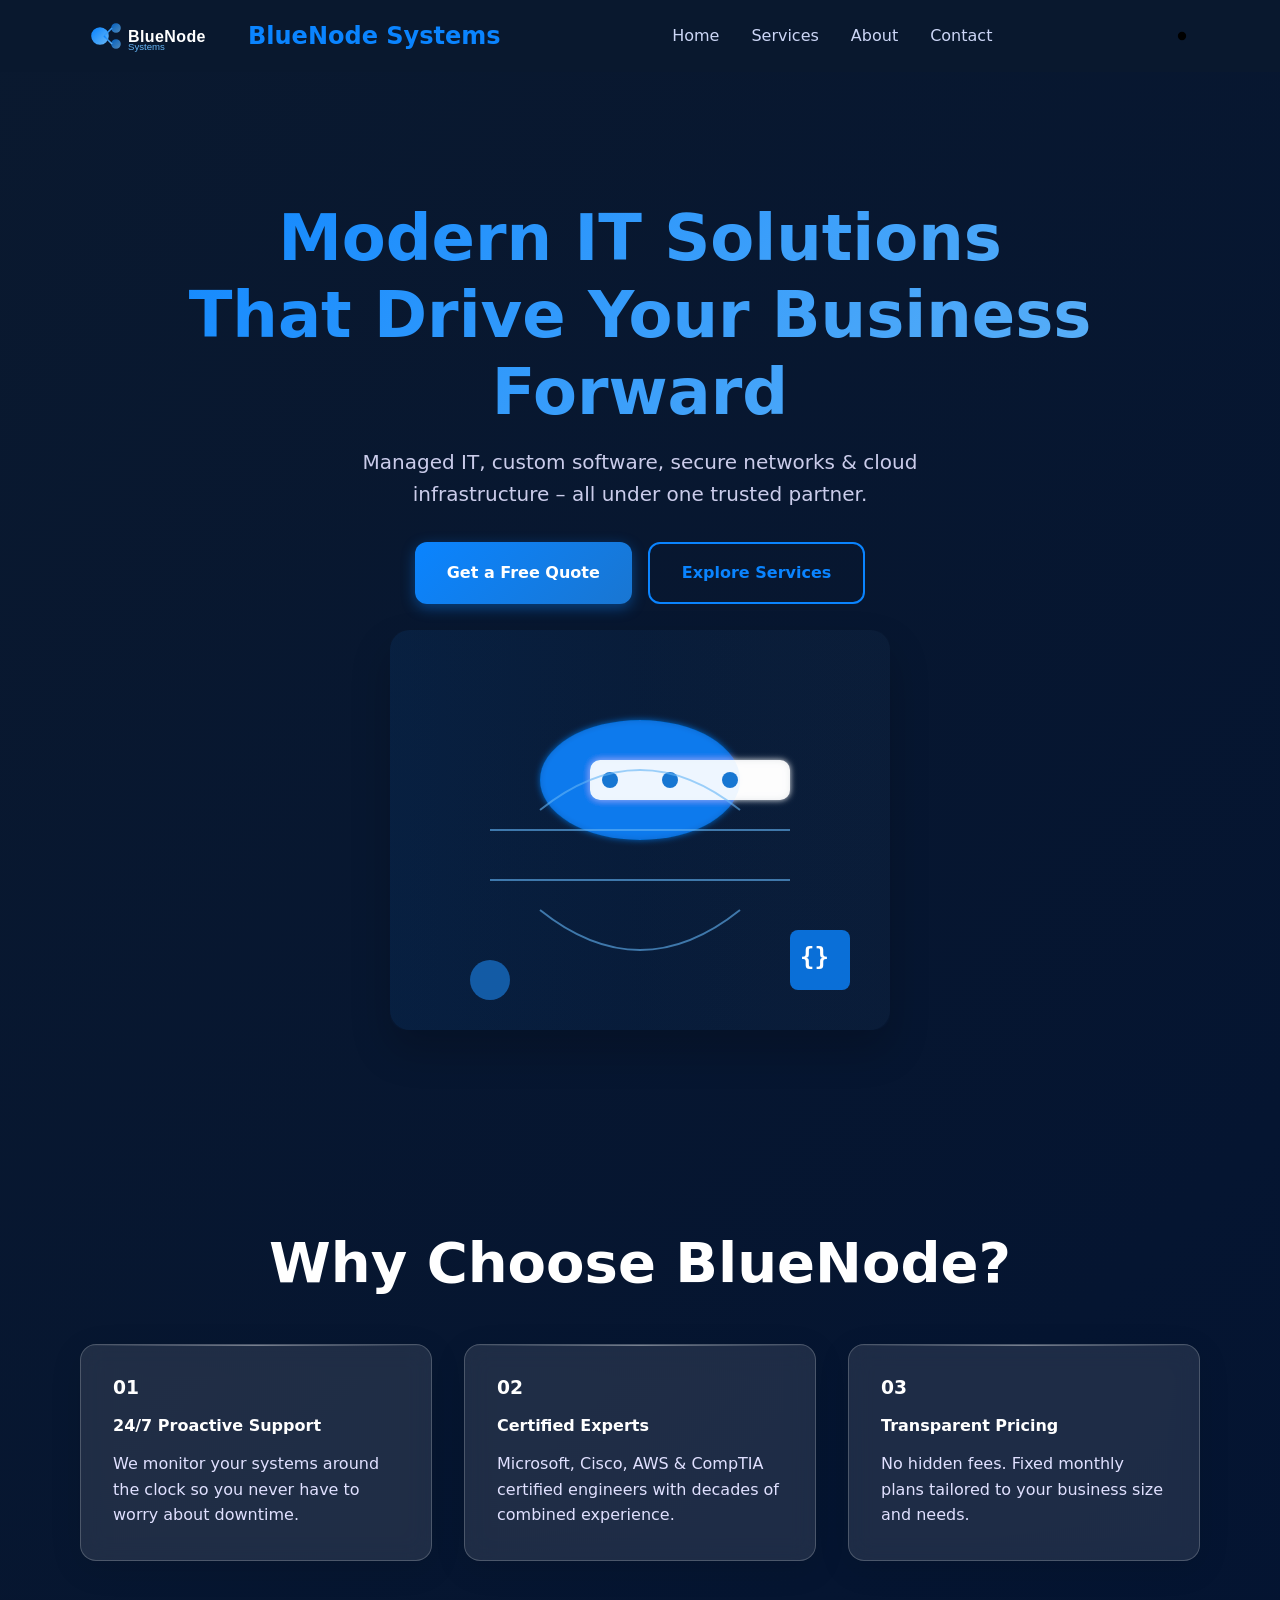
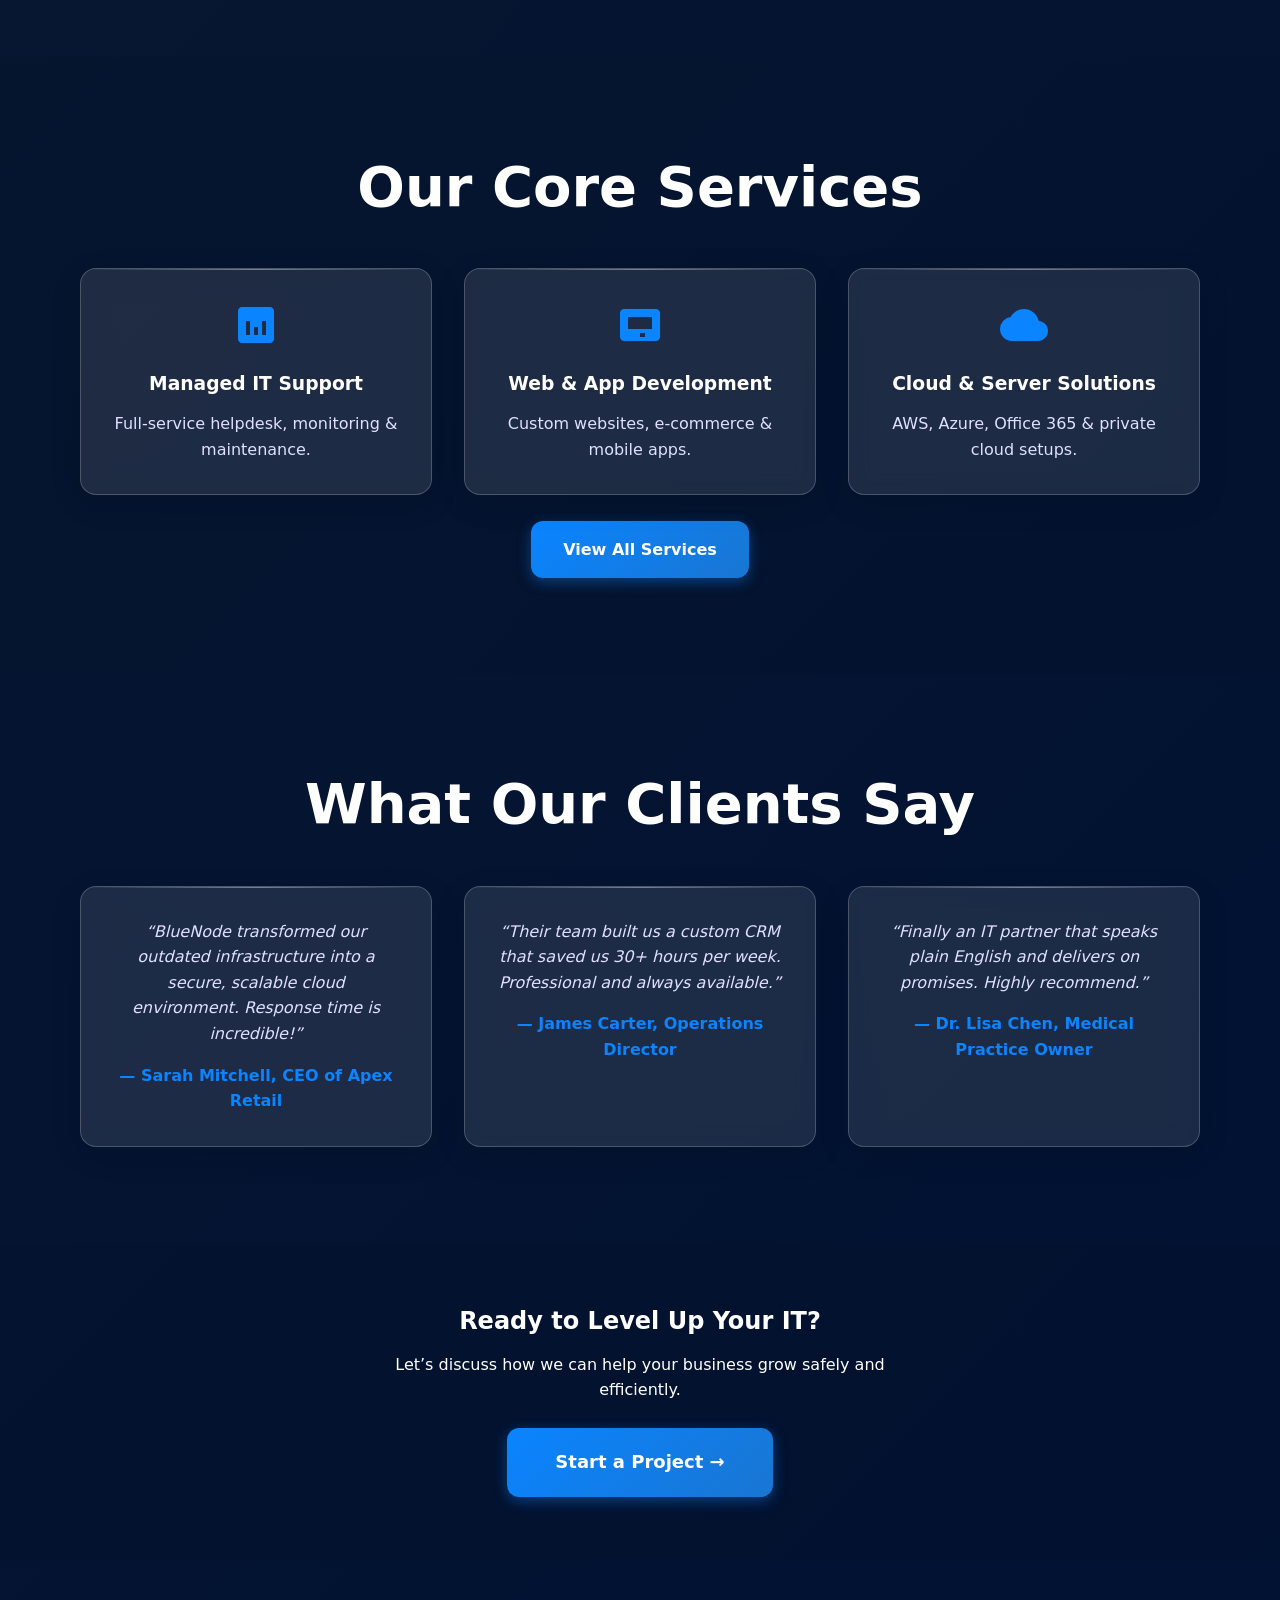
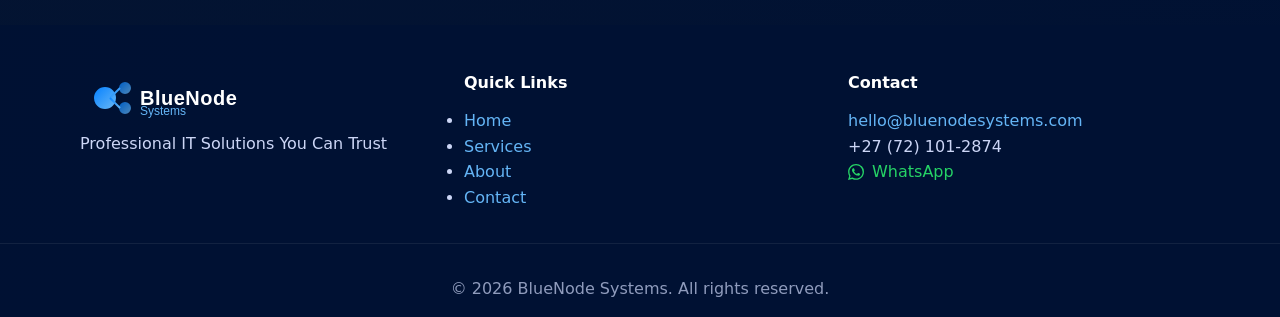
==== index.html @ 31b7f1a2 "Initial commit: Add full BlueNode Systems website (home, about, services, contact + assets) Includes" ====
<!DOCTYPE html>
<html lang="en">

  <head>
    <meta charset="UTF-8" />
    <meta name="viewport" content="width=device-width, initial-scale=1.0" />
    <meta name="description"
      content="BlueNode Systems – Professional Managed IT Services, Web & App Development, Cloud Solutions, and Network Security in [Your City]. Trusted by 200+ businesses." />
    <meta name="keywords"
      content="IT support, web development, cloud solutions, cybersecurity, managed IT, BlueNode Systems" />
    <meta property="og:title"
      content="BlueNode Systems – Modern IT Solutions for Your Business" />
    <meta property="og:description"
      content="Professional IT services, custom software, secure networks & cloud infrastructure." />
    <meta property="og:image" content="/assets/images/hero.svg" />
    <meta property="og:url" content="https://bluenodesystems.com" />
    <meta property="og:type" content="website" />

    <title>BlueNode Systems – Professional IT & Digital Solutions</title>
    <link rel="icon" href="/assets/images/logo.svg" type="image/svg+xml">

    <link rel="stylesheet" href="/assets/css/styles.css" />
    <script defer src="/assets/js/main.js"></script>

    <!-- JSON-LD Structured Data -->
    <script type="application/ld+json">
  {
    "@context": "https://schema.org",
    "@type": "Organization",
    "name": "BlueNode Systems",
    "url": "https://bluenodesystems.com",
    "logo": "https://bluenodesystems.com/assets/images/logo.svg",
    "description": "Professional managed IT services, web & app development, cloud solutions and cybersecurity.",
    "contactPoint": {
      "@type": "ContactPoint",
      "telephone": "0605697174",
      "contactType": "Customer Service",
      "email": "hello@bluenodesystems.com"
    }
  }
  </script>
  </head>

  <body>
    <!-- Navbar -->
    <header class="header" id="header">
      <div class="container header__container">
        <a href="/" class="logo">
          <img src="/assets/images/logo.svg" alt="BlueNode Systems Logo" />
          <span>BlueNode Systems</span>
        </a>

        <nav class="nav">
          <ul class="nav__list">
            <li><a href="/" class="nav__link active">Home</a></li>
            <li><a href="/services.html" class="nav__link">Services</a></li>
            <li><a href="/about.html" class="nav__link">About</a></li>
            <li><a href="/contact.html" class="nav__link">Contact</a></li>
          </ul>
        </nav>

        <button class="theme-toggle" aria-label="Toggle dark mode"
          id="themeToggle">
          <svg class="sun" viewBox="0 0 24 24">
            <path
              d="M12 7a5 5 0 100 10 5 5 0 000-10zM12 1v2m0 18v2m-10-9H2m20 0h-2m-2.636-7.364l-1.414 1.414m-12.728 0L4.808 6.222M5.636 18.364l1.414-1.414m12.728 0l1.414 1.414" />
          </svg>
          <svg class="moon" viewBox="0 0 24 24">
            <path
              d="M21.64 13a1 1 0 00-1.05-.14 8.05 8.05 0 01-3.37.73 8.15 8.15 0 01-8.14-8.15 8.06 8.06 0 01.73-3.37 1 1 0 00-.64-1.47 10.54 10.54 0 00-5.77 15.6 10.5 10.5 0 0015.6-5.77z" />
          </svg>
        </button>

        <button class="nav-toggle" id="navToggle" aria-label="Open menu">
          <span></span><span></span><span></span>
        </button>
      </div>
    </header>

    <!-- Hero -->
    <section class="hero">
      <div class="container hero__container">
        <div class="hero__content">
          <h1 class="hero__title">Modern IT Solutions<br>That Drive Your
            Business Forward</h1>
          <p class="hero__subtitle">Managed IT, custom software, secure networks
            & cloud infrastructure – all under one trusted partner.</p>
          <div class="hero__actions">
            <a href="/contact.html" class="btn btn--primary">Get a Free
              Quote</a>
            <a href="/services.html" class="btn btn--secondary">Explore
              Services</a>
          </div>
          <br>
        </div>
        <div class="hero__image">
          <img src="/assets/images/hero.svg"
            alt="BlueNode Systems – IT & Cloud Solutions" class="reveal" />
        </div>
      </div>
    </section>

    <!-- Why Choose Us -->
    <section class="section why">
      <div class="container">
        <h2 class="section__title">Why Choose BlueNode?</h2>
        <div class="grid why__grid">
          <div class="glass-card why__card reveal">
            <h3>01</h3>
            <h4>24/7 Proactive Support</h4>
            <p>We monitor your systems around the clock so you never have to
              worry about downtime.</p>
          </div>
          <div class="glass-card why__card reveal">
            <h3>02</h3>
            <h4>Certified Experts</h4>
            <p>Microsoft, Cisco, AWS & CompTIA certified engineers with decades
              of combined experience.</p>
          </div>
          <div class="glass-card why__card reveal">
            <h3>03</h3>
            <h4>Transparent Pricing</h4>
            <p>No hidden fees. Fixed monthly plans tailored to your business
              size and needs.</p>
          </div>
        </div>
      </div>
    </section>

    <!-- Service Highlights -->
    <section class="section services-preview">
      <div class="container">
        <h2 class="section__title">Our Core Services</h2>
        <div class="grid services-preview__grid">
          <a href="/services.html#managed-it"
            class="glass-card service-card reveal">
            <svg class="service-icon" viewBox="0 0 24 24">
              <path fill="currentColor"
                d="M19 3H5c-1.1 0-2 .9-2 2v14c0 1.1.9 2 2 2h14c1.1 0 2-.9 2-2V5c0-1.1-.9-2-2-2zM9 17H7v-7h2v7zm4 0h-2v-4h2v4zm4 0h-2v-7h2v7z" />
            </svg>
            <h3>Managed IT Support</h3>
            <p>Full-service helpdesk, monitoring & maintenance.</p>
          </a>
          <a href="/services.html#web-dev"
            class="glass-card service-card reveal">
            <svg class="service-icon" viewBox="0 0 24 24">
              <path fill="currentColor"
                d="M20 4H4c-1.1 0-1.99.9-1.99 2L2 18c0 1.1.9 2 2 2h16c1.1 0 2-.9 2-2V6c0-1.1-.9-2-2-2zm-5.5 14H12v-2h2.5v2zm3.5-4H6V8h12v6z" />
            </svg>
            <h3>Web & App Development</h3>
            <p>Custom websites, e-commerce & mobile apps.</p>
          </a>
          <a href="/services.html#cloud" class="glass-card service-card reveal">
            <svg class="service-icon" viewBox="0 0 24 24">
              <path fill="currentColor"
                d="M19.35 10.04A7.49 7.49 0 0012 4C9.11 4 6.6 5.64 5.35 8.04A5.994 5.994 0 000 14c0 3.31 2.69 6 6 6h13c2.76 0 5-2.24 5-5 0-2.64-2.05-4.78-4.65-4.96z" />
            </svg>
            <h3>Cloud & Server Solutions</h3>
            <p>AWS, Azure, Office 365 & private cloud setups.</p>
          </a>
        </div>
        <br>
        <div class="text-center">
          <a href="/services.html" class="btn btn--primary">View All
            Services</a>
        </div>
      </div>
    </section>

    <!-- Testimonials -->
    <section class="section testimonials">
      <div class="container">
        <h2 class="section__title">What Our Clients Say</h2>
        <div class="grid testimonials__grid">
          <div class="glass-card testimonial reveal">
            <p>“BlueNode transformed our outdated infrastructure into a secure,
              scalable cloud environment. Response time is incredible!”</p>
            <strong>— Sarah Mitchell, CEO of Apex Retail</strong>
          </div>
          <div class="glass-card testimonial reveal">
            <p>“Their team built us a custom CRM that saved us 30+ hours per
              week. Professional and always available.”</p>
            <strong>— James Carter, Operations Director</strong>
          </div>
          <div class="glass-card testimonial reveal">
            <p>“Finally an IT partner that speaks plain English and delivers on
              promises. Highly recommend.”</p>
            <strong>— Dr. Lisa Chen, Medical Practice Owner</strong>
          </div>
        </div>
      </div>
    </section>

    <!-- CTA -->
    <section class="section cta">
      <div class="container cta__container">
        <h2>Ready to Level Up Your IT?</h2>
        <p>Let’s discuss how we can help your business grow safely and
          efficiently.</p>
          <br>
        <a href="/contact.html" class="btn btn--primary btn--large">Start a
          Project →</a>
      </div>
    </section>

    <!-- Footer -->
    <footer class="footer">
      <div class="container footer__container">
        <div class="footer__brand">
          <img src="/assets/images/logo.svg" alt="BlueNode Systems" />
          <p>Professional IT Solutions You Can Trust</p>
        </div>
        <div class="footer__links">
          <h4>Quick Links</h4>
          <ul>
            <li><a href="/">Home</a></li>
            <li><a href="/services.html">Services</a></li>
            <li><a href="/about.html">About</a></li>
            <li><a href="/contact.html">Contact</a></li>
          </ul>
        </div>
        <div class="footer__contact">
          <h4>Contact</h4>
          <p><a
              href="mailto:hello@bluenodesystems.com">hello@bluenodesystems.com</a>
          </p>
          <p>+27 (72) 101-2874</p>
          <a href="https://wa.me/0721012874" target="_blank" class="whatsapp">
            <svg viewBox="0 0 24 24" style="width:16px;height:16px;">
              <path fill="currentColor"
                d="M17.472 14.382c-.297-.149-1.758-.867-2.03-.967-.273-.099-.471-.148-.67.15-.197.297-.767.966-.94 1.164-.173.199-.347.223-.644.075-.297-.15-1.255-.463-2.39-1.475-.883-.788-1.48-1.761-1.653-2.059-.173-.297-.018-.458.13-.606.134-.133.298-.347.446-.52.149-.174.198-.298.298-.497.099-.198.05-.371-.025-.52-.075-.149-.669-1.612-.916-2.207-.242-.579-.487-.5-.669-.51-.173-.008-.371-.01-.57-.01-.198 0-.52.074-.792.372-.272.297-1.04 1.016-1.04 2.479 0 1.462 1.065 2.875 1.213 3.074.149.198 2.096 3.2 5.077 4.487.709.306 1.262.489 1.694.625.712.227 1.36.195 1.871.118.571-.085 1.758-.719 2.006-1.413.248-.694.248-1.289.173-1.413-.074-.124-.272-.198-.57-.347m-5.421 7.403h-.004a9.87 9.87 0 01-5.031-1.378l-.361-.214-3.741.982.998-3.648-.235-.374a9.86 9.86 0 01-1.51-5.26c.001-5.45 4.436-9.884 9.888-9.884 2.64 0 5.122 1.03 6.988 2.898a9.825 9.825 0 012.893 6.994c-.003 5.45-4.437 9.884-9.885 9.884m8.413-18.297A11.815 11.815 0 0012.05 0C5.495 0 .16 5.335.157 11.892c0 2.096.547 4.142 1.588 5.945L.057 24l6.305-1.654a11.882 11.882 0 005.683 1.448h.005c6.554 0 11.89-5.335 11.893-11.893A11.821 11.821 0 0020.886 3.488" />
            </svg>
            WhatsApp
          </a>
        </div>
      </div>
      <div class="footer__bottom">
        <p>&copy; 2026 BlueNode Systems. All rights reserved.</p>
      </div>
    </footer>
  </body>

</html>
---- assets/css/styles.css ----
/* ===== RESET & BASE ===== */
*, *::before, *::after {
  box-sizing: border-box;
  margin: 0;
  padding: 0;
}

html {
  scroll-behavior: smooth;
}

body {
  font-family: 'Inter', system-ui, -apple-system, sans-serif;
  line-height: 1.6;
  color: #e0e0ff;
  background: linear-gradient(135deg, #0a192f 0%, #001133 100%);
  transition: background 0.4s ease, color 0.4s ease;
  min-height: 100vh;
}

body.light {
  background: linear-gradient(135deg, #f8faff 0%, #e8f0ff 100%);
  color: #001133;
}

/* ===== CONTAINER & GRID ===== */
.container {
  width: min(90%, 1200px);
  margin: 0 auto;
  padding: 0 1rem;
}

.grid {
  display: grid;
  gap: 2rem;
}

@media (min-width: 768px) {
  .grid {
    grid-template-columns: repeat(auto-fit, minmax(300px, 1fr));
  }
  .hero__container {
    grid-template-columns: 1fr 1fr;
    gap: 4rem;
  }
  .service {
    display: grid;
    grid-template-columns: auto 1fr;
    gap: 2rem;
    align-items: center;
  }
}

/* ===== TYPOGRAPHY ===== */
h1, h2, h3, h4 {
  font-weight: 700;
  line-height: 1.2;
  color: #ffffff;
  margin-bottom: 1rem;
}

body.light h1, body.light h2, body.light h3, body.light h4 {
  color: #0a192f;
}

.section__title {
  text-align: center;
  font-size: clamp(2rem, 5vw, 3.5rem);
  margin-bottom: 3rem;
}

.text-center {
  text-align: center;
}

/* ===== GLASSMORPHISM ELEMENTS ===== */
.glass-card {
  background: rgba(255, 255, 255, 0.1);
  -webkit-backdrop-filter: blur(12px);
  backdrop-filter: blur(12px);
  border: 1px solid rgba(255, 255, 255, 0.2);
  border-radius: 16px;
  padding: 2rem;
  transition: all 0.3s cubic-bezier(0.4, 0, 0.2, 1);
  box-shadow: 0 8px 32px rgba(0, 0, 0, 0.1);
  position: relative;
  overflow: hidden;
}

.glass-card::before {
  content: '';
  position: absolute;
  top: 0;
  left: 0;
  right: 0;
  height: 1px;
  background: linear-gradient(90deg, transparent, rgba(255,255,255,0.4), transparent);
}

.glass-card:hover {
  transform: translateY(-5px);
  box-shadow: 0 20px 40px rgba(0, 0, 0, 0.2);
  border-color: rgba(10, 132, 255, 0.5);
}

body.light .glass-card {
  background: rgba(255, 255, 255, 0.8);
  border: 1px solid rgba(10, 132, 255, 0.2);
  box-shadow: 0 8px 32px rgba(10, 132, 255, 0.1);
}

/* ===== HEADER ===== */
.header {
  position: sticky;
  top: 0;
  z-index: 100;
  background: rgba(10, 25, 47, 0.95);
  -webkit-backdrop-filter: blur(20px);
  backdrop-filter: blur(20px);
  transition: all 0.3s ease;
}

.header.scrolled {
  box-shadow: 0 10px 30px rgba(0, 0, 0, 0.3);
  background: rgba(10, 25, 47, 0.98);
}

.header__container {
  display: flex;
  align-items: center;
  justify-content: space-between;
  padding: 1rem 0;
  max-width: 1200px;
  margin: 0 auto;
  padding-left: 1rem;
  padding-right: 1rem;
}

.logo {
  display: flex;
  align-items: center;
  gap: 0.5rem;
  font-size: 1.5rem;
  font-weight: 700;
  text-decoration: none;
  color: #0A84FF;
}

.logo img {
  height: 40px;
  width: auto;
}

.nav__list {
  display: flex;
  list-style: none;
  gap: 2rem;
  margin: 0;
  padding: 0;
}

.nav__link {
  color: #ccd6f6;
  text-decoration: none;
  font-weight: 500;
  transition: color 0.3s ease;
  position: relative;
}

.nav__link:hover,
.nav__link.active {
  color: #0A84FF;
}

.nav__link.active::after {
  content: '';
  position: absolute;
  bottom: -4px;
  left: 0;
  width: 100%;
  height: 2px;
  background: #0A84FF;
}

.theme-toggle {
  background: none;
  border: none;
  cursor: pointer;
  padding: 0.5rem;
  border-radius: 50%;
  display: flex;
  align-items: center;
  justify-content: center;
  transition: background 0.3s ease;
}

.theme-toggle:hover {
  background: rgba(10, 132, 255, 0.1);
}

.theme-toggle svg {
  width: 20px;
  height: 20px;
  color: #0A84FF;
  display: none;
}

.theme-toggle .sun {
  display: block;
}

body.light .theme-toggle .sun {
  display: none;
}

body.light .theme-toggle .moon {
  display: block;
}

.nav-toggle {
  display: none;
  flex-direction: column;
  gap: 4px;
  background: none;
  border: none;
  cursor: pointer;
  padding: 0.5rem;
}

.nav-toggle span {
  width: 25px;
  height: 3px;
  background: #0A84FF;
  transition: 0.3s;
}

.nav-toggle.active span:nth-child(1) {
  transform: rotate(-45deg) translate(-5px, 6px);
}

.nav-toggle.active span:nth-child(2) {
  opacity: 0;
}

.nav-toggle.active span:nth-child(3) {
  transform: rotate(45deg) translate(-5px, -6px);
}

/* ===== HERO ===== */
.hero {
  padding: 8rem 0 6rem;
  text-align: center;
  position: relative;
}

.hero--small {
  padding: 4rem 0 3rem;
}

.hero__title {
  font-size: clamp(2.5rem, 6vw, 4rem);
  background: linear-gradient(135deg, #0A84FF, #64B5F6);
  -webkit-background-clip: text;
  -webkit-text-fill-color: transparent;
  background-clip: text;
  margin-bottom: 1rem;
  animation: fadeInUp 1s ease;
}

.hero__subtitle {
  font-size: 1.25rem;
  max-width: 600px;
  margin: 0 auto 2rem;
  opacity: 0.9;
}

.hero__actions {
  display: flex;
  gap: 1rem;
  justify-content: center;
  flex-wrap: wrap;
}

.hero__image img {
  width: 100%;
  max-width: 500px;
  border-radius: 16px;
  box-shadow: 0 20px 40px rgba(0, 0, 0, 0.2);
}

/* ===== BUTTONS ===== */
.btn {
  padding: 1rem 2rem;
  border-radius: 12px;
  font-weight: 600;
  text-decoration: none;
  display: inline-flex;
  align-items: center;
  justify-content: center;
  transition: all 0.3s cubic-bezier(0.4, 0, 0.2, 1);
  font-size: 1rem;
  min-height: 48px;
}

.btn--primary {
  background: linear-gradient(135deg, #0A84FF, #1976D2);
  color: white;
  box-shadow: 0 4px 14px rgba(10, 132, 255, 0.4);
}

.btn--primary:hover {
  transform: translateY(-2px);
  box-shadow: 0 8px 25px rgba(10, 132, 255, 0.5);
}

.btn--secondary {
  background: transparent;
  color: #0A84FF;
  border: 2px solid #0A84FF;
}

.btn--secondary:hover {
  background: #0A84FF;
  color: white;
  transform: translateY(-2px);
}

.btn--large {
  padding: 1.25rem 3rem;
  font-size: 1.125rem;
}

/* ===== SECTIONS ===== */
.section {
  padding: 6rem 0;
}

.section:nth-child(even) {
  background: rgba(0, 0, 0, 0.05);
}

body.light .section:nth-child(even) {
  background: rgba(10, 132, 255, 0.05);
}

/* Service Cards */
.service-card {
  text-decoration: none;
  color: inherit;
  text-align: center;
  padding: 2rem;
}

.service-icon {
  width: 48px;
  height: 48px;
  color: #0A84FF;
  margin-bottom: 1rem;
}

.testimonial {
  text-align: center;
  font-style: italic;
}

.testimonial strong {
  display: block;
  margin-top: 1rem;
  font-style: normal;
  color: #0A84FF;
}

/* CTA */
.cta {
  background: linear-gradient(135deg, #0A84FF, #1976D2);
  color: white;
  text-align: center;
  padding: 4rem 0;
}

.cta__container {
  max-width: 600px;
  margin: 0 auto;
}

body.light .cta {
  color: #0a192f;
}

/* ===== FOOTER ===== */
.footer {
  background: rgba(0, 17, 51, 0.95);
  color: #ccd6f6;
  padding: 3rem 0 1rem;
  margin-top: 4rem;
}

body.light .footer {
  background: rgba(248, 250, 255, 0.95);
  color: #0a192f;
}

.footer__container {
  display: grid;
  grid-template-columns: repeat(auto-fit, minmax(250px, 1fr));
  gap: 2rem;
  margin-bottom: 2rem;
}

.footer__bottom {
  text-align: center;
  padding-top: 2rem;
  border-top: 1px solid rgba(255, 255, 255, 0.1);
  opacity: 0.7;
}

body.light .footer__bottom {
  border-color: rgba(0, 0, 0, 0.1);
}

.footer a {
  color: #64B5F6;
  text-decoration: none;
  transition: color 0.3s;
}

.footer a:hover {
  color: #0A84FF;
}

.whatsapp {
  display: flex;
  align-items: center;
  gap: 0.5rem;
  color: #25D366 !important;
  font-weight: 500;
}

/* ===== FORMS ===== */
.form-group {
  margin-bottom: 1.5rem;
}

.form-group label {
  display: block;
  margin-bottom: 0.5rem;
  font-weight: 500;
}

.form-group input,
.form-group textarea {
  width: 100%;
  padding: 1rem;
  border: 1px solid rgba(255, 255, 255, 0.2);
  border-radius: 8px;
  background: rgba(255, 255, 255, 0.05);
  color: inherit;
  font-family: inherit;
  transition: border-color 0.3s;
}

body.light .form-group input,
body.light .form-group textarea {
  background: rgba(255, 255, 255, 0.9);
  border-color: rgba(0, 0, 0, 0.1);
}

.form-group input:focus,
.form-group textarea:focus {
  outline: none;
  border-color: #0A84FF;
}

/* ===== ANIMATIONS ===== */
@keyframes fadeInUp {
  from {
    opacity: 0;
    transform: translateY(30px);
  }
  to {
    opacity: 1;
    transform: translateY(0);
  }
}

.reveal {
  opacity: 0;
  transform: translateY(30px);
  transition: all 0.6s ease;
}

.reveal.active {
  opacity: 1;
  transform: translateY(0);
}

/* ===== RESPONSIVE ===== */
@media (max-width: 768px) {
  .header__container {
    padding: 1rem;
  }

  .nav {
    position: fixed;
    top: 0;
    right: -100%;
    height: 100vh;
    width: 300px;
    background: rgba(10, 25, 47, 0.98);
    -webkit-backdrop-filter: blur(20px);
    backdrop-filter: blur(20px);
    transition: right 0.3s ease;
    padding-top: 80px;
    z-index: 1000;
  }

  .nav.active {
    right: 0;
  }

  .nav__list {
    flex-direction: column;
    gap: 1.5rem;
    padding: 2rem;
  }

  .nav-toggle {
    display: flex;
  }

  .hero {
    padding: 4rem 0 3rem;
  }

  .hero__actions {
    flex-direction: column;
    align-items: center;
  }

  .service {
    grid-template-columns: 1fr;
    text-align: center;
  }

  .service__icon {
    justify-self: center;
  }

  .stats__grid {
    grid-template-columns: repeat(2, 1fr);
  }
}

@media (max-width: 480px) {
  .stats__grid {
    grid-template-columns: 1fr;
  }
}

/* ===== UTILITIES ===== */
.text-center { text-align: center; }
.mb-1 { margin-bottom: 1rem; }
.mb-2 { margin-bottom: 2rem; }

/* Additional styles for about/team/stats */
.team-member img { /* Placeholder for team photos */ width: 80px; height: 80px; border-radius: 50%; margin-bottom: 1rem; }
.stat { text-align: center; color: #0A84FF; }
.stat h3 { font-size: 3rem; margin-bottom: 0.5rem; }
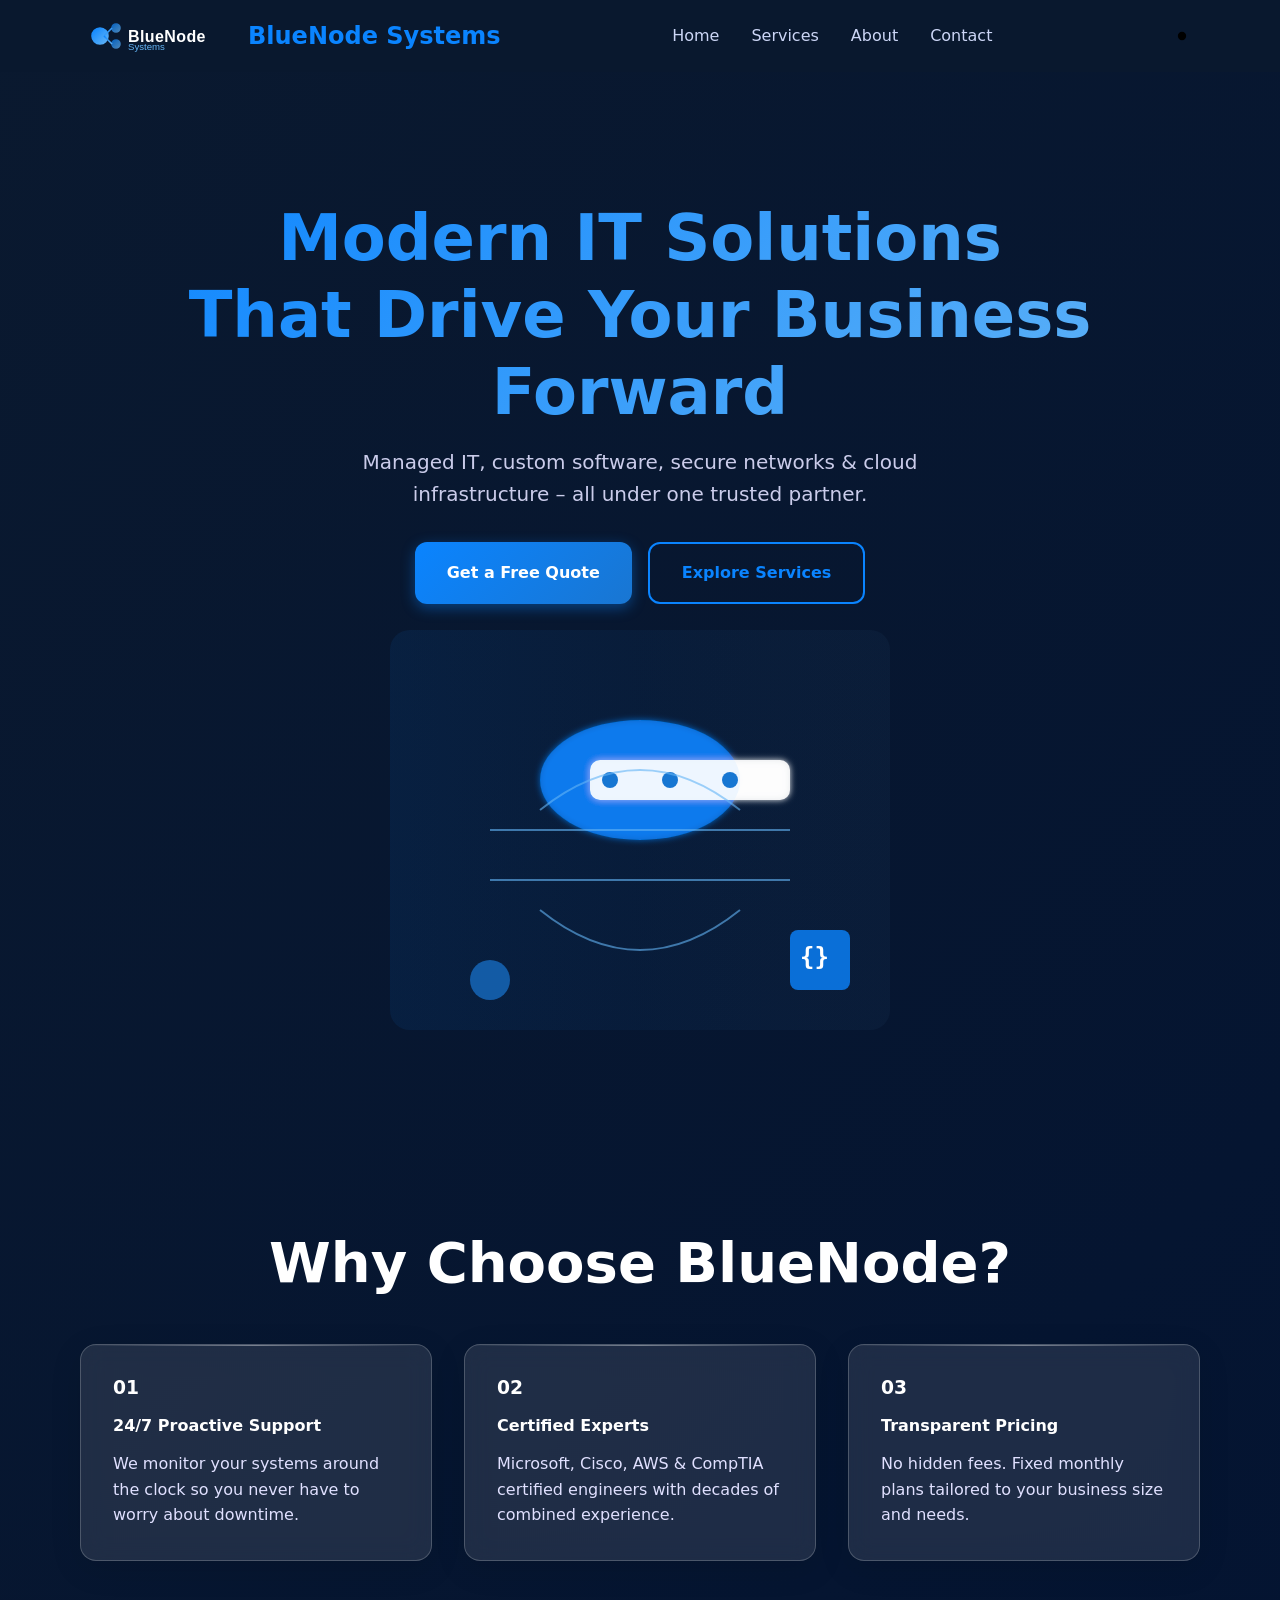
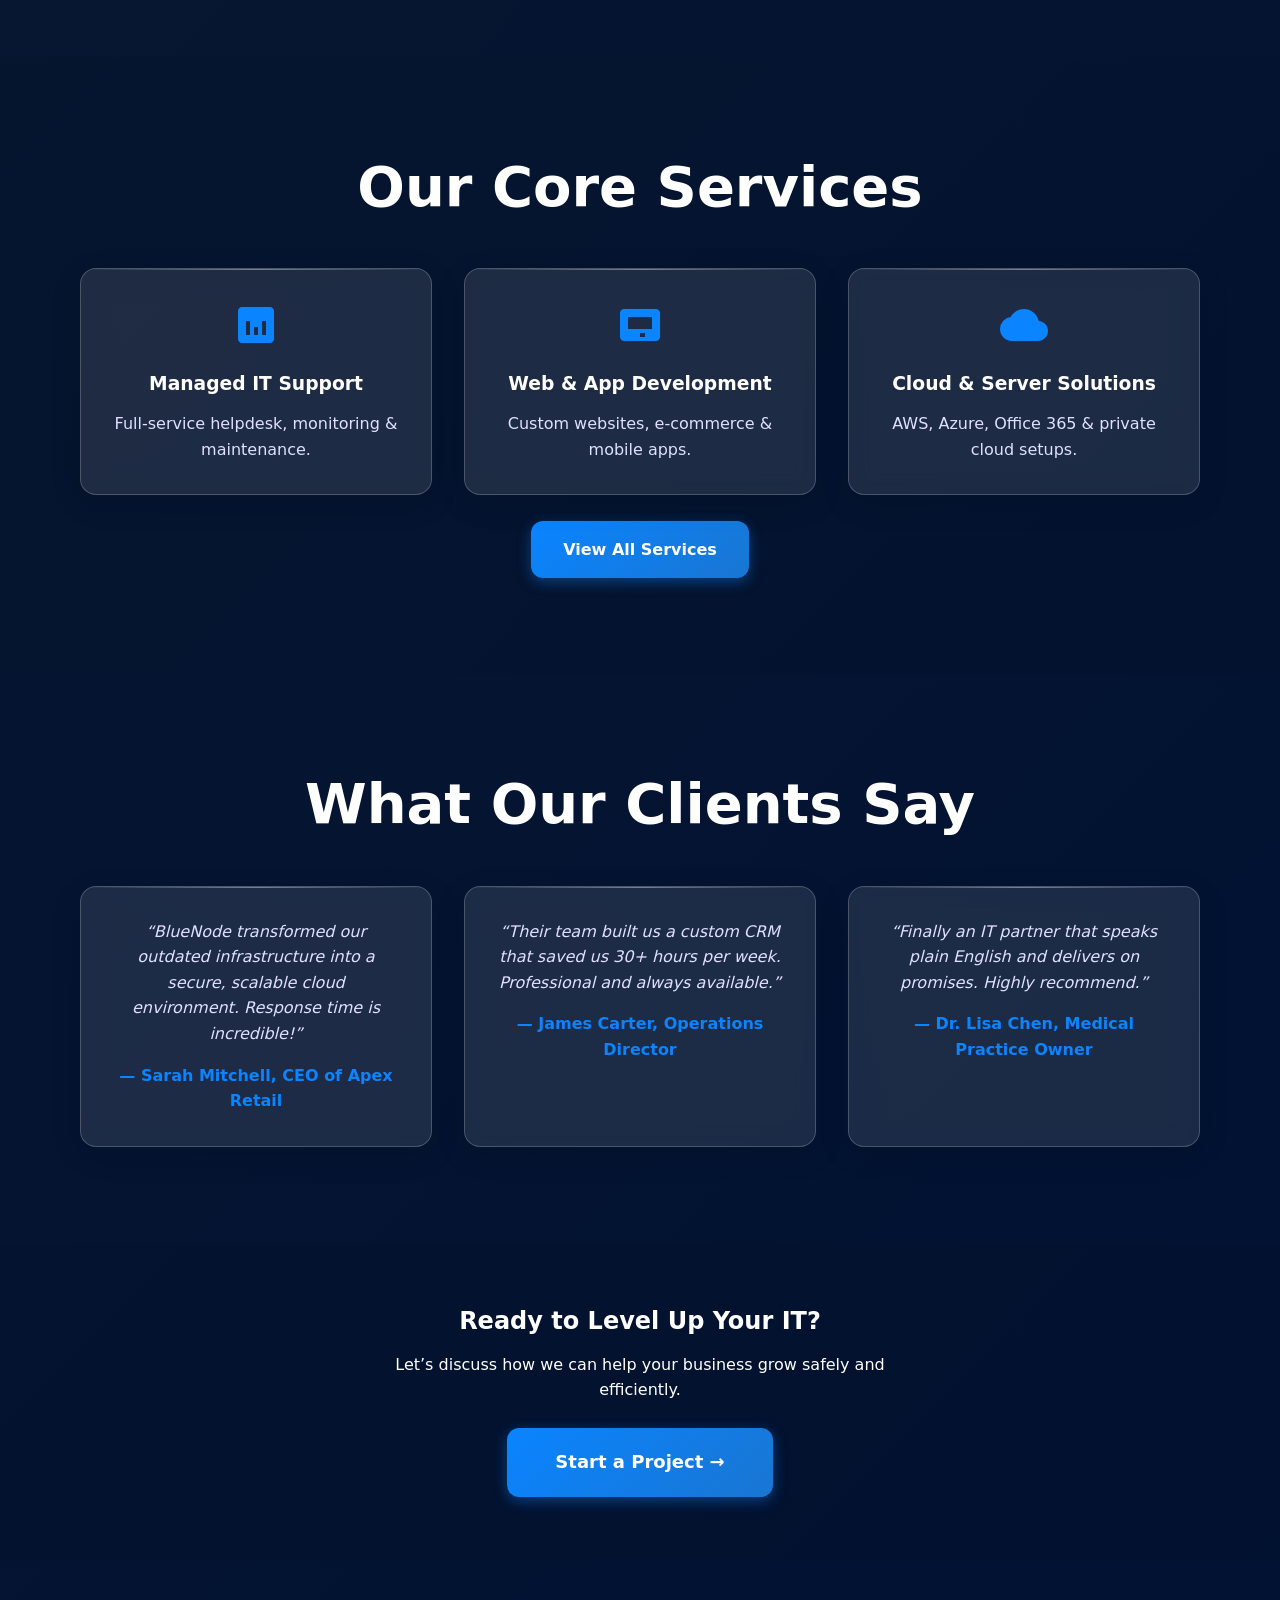
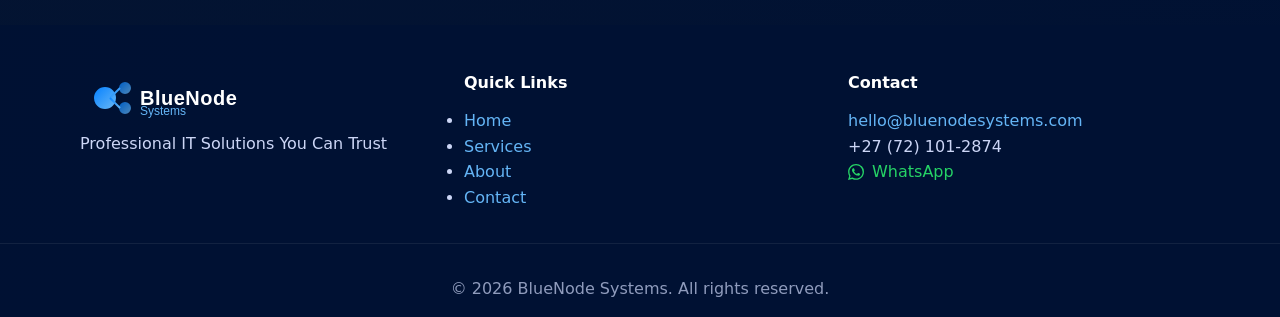
==== commit 22f712bc: "Update index.html" ====
--- a/index.html
+++ b/index.html
@@ -12,15 +12,14 @@
       content="BlueNode Systems – Modern IT Solutions for Your Business" />
     <meta property="og:description"
       content="Professional IT services, custom software, secure networks & cloud infrastructure." />
-    <meta property="og:image" content="/assets/images/hero.svg" />
     <meta property="og:url" content="https://bluenodesystems.com" />
     <meta property="og:type" content="website" />
 
     <title>BlueNode Systems – Professional IT & Digital Solutions</title>
-    <link rel="icon" href="/assets/images/logo.svg" type="image/svg+xml">
-
-    <link rel="stylesheet" href="/assets/css/styles.css" />
-    <script defer src="/assets/js/main.js"></script>
+    <link rel="icon" href="./assets/images/logo.svg" type="image/svg+xml">
+    <link rel="stylesheet" href="./assets/css/styles.css" />
+    <script defer src="./assets/js/main.js"></script>
+    <meta property="og:image" content="./assets/images/hero.svg" />
 
     <!-- JSON-LD Structured Data -->
     <script type="application/ld+json">
@@ -45,17 +44,17 @@
     <!-- Navbar -->
     <header class="header" id="header">
       <div class="container header__container">
-        <a href="/" class="logo">
-          <img src="/assets/images/logo.svg" alt="BlueNode Systems Logo" />
+        <a href="./" class="logo">
+        <img src="./assets/images/logo.svg" alt="BlueNode Systems Logo" />
           <span>BlueNode Systems</span>
         </a>
 
         <nav class="nav">
           <ul class="nav__list">
-            <li><a href="/" class="nav__link active">Home</a></li>
-            <li><a href="/services.html" class="nav__link">Services</a></li>
-            <li><a href="/about.html" class="nav__link">About</a></li>
-            <li><a href="/contact.html" class="nav__link">Contact</a></li>
+            <li><a href="./" class="nav__link active">Home</a></li>
+            <li><a href="./services.html" class="nav__link">Services</a></li>
+            <li><a href="./about.html" class="nav__link">About</a></li>
+            <li><a href="./contact.html" class="nav__link">Contact</a></li>
           </ul>
         </nav>
 
@@ -93,10 +92,13 @@
           </div>
           <br>
         </div>
-        <div class="hero__image">
-          <img src="/assets/images/hero.svg"
-            alt="BlueNode Systems – IT & Cloud Solutions" class="reveal" />
-        </div>
+        <div class="hero-image-container">
+          <img 
+            src="./assets/images/hero.svg" 
+            alt="BlueNode Systems – Modern IT & Cloud Solutions" 
+            class="hero-image"
+          />
+</div>
       </div>
     </section>
 
@@ -204,40 +206,38 @@
     </section>
 
     <!-- Footer -->
-    <footer class="footer">
-      <div class="container footer__container">
-        <div class="footer__brand">
-          <img src="/assets/images/logo.svg" alt="BlueNode Systems" />
-          <p>Professional IT Solutions You Can Trust</p>
-        </div>
-        <div class="footer__links">
-          <h4>Quick Links</h4>
-          <ul>
-            <li><a href="/">Home</a></li>
-            <li><a href="/services.html">Services</a></li>
-            <li><a href="/about.html">About</a></li>
-            <li><a href="/contact.html">Contact</a></li>
-          </ul>
-        </div>
-        <div class="footer__contact">
-          <h4>Contact</h4>
-          <p><a
-              href="mailto:hello@bluenodesystems.com">hello@bluenodesystems.com</a>
-          </p>
-          <p>+27 (72) 101-2874</p>
-          <a href="https://wa.me/0721012874" target="_blank" class="whatsapp">
-            <svg viewBox="0 0 24 24" style="width:16px;height:16px;">
-              <path fill="currentColor"
-                d="M17.472 14.382c-.297-.149-1.758-.867-2.03-.967-.273-.099-.471-.148-.67.15-.197.297-.767.966-.94 1.164-.173.199-.347.223-.644.075-.297-.15-1.255-.463-2.39-1.475-.883-.788-1.48-1.761-1.653-2.059-.173-.297-.018-.458.13-.606.134-.133.298-.347.446-.52.149-.174.198-.298.298-.497.099-.198.05-.371-.025-.52-.075-.149-.669-1.612-.916-2.207-.242-.579-.487-.5-.669-.51-.173-.008-.371-.01-.57-.01-.198 0-.52.074-.792.372-.272.297-1.04 1.016-1.04 2.479 0 1.462 1.065 2.875 1.213 3.074.149.198 2.096 3.2 5.077 4.487.709.306 1.262.489 1.694.625.712.227 1.36.195 1.871.118.571-.085 1.758-.719 2.006-1.413.248-.694.248-1.289.173-1.413-.074-.124-.272-.198-.57-.347m-5.421 7.403h-.004a9.87 9.87 0 01-5.031-1.378l-.361-.214-3.741.982.998-3.648-.235-.374a9.86 9.86 0 01-1.51-5.26c.001-5.45 4.436-9.884 9.888-9.884 2.64 0 5.122 1.03 6.988 2.898a9.825 9.825 0 012.893 6.994c-.003 5.45-4.437 9.884-9.885 9.884m8.413-18.297A11.815 11.815 0 0012.05 0C5.495 0 .16 5.335.157 11.892c0 2.096.547 4.142 1.588 5.945L.057 24l6.305-1.654a11.882 11.882 0 005.683 1.448h.005c6.554 0 11.89-5.335 11.893-11.893A11.821 11.821 0 0020.886 3.488" />
-            </svg>
-            WhatsApp
-          </a>
-        </div>
-      </div>
-      <div class="footer__bottom">
-        <p>&copy; 2026 BlueNode Systems. All rights reserved.</p>
-      </div>
-    </footer>
+  <footer class="footer">
+    <div class="container footer__container">
+      <div class="footer__brand">
+        <img src="./assets/images/logo.svg" alt="BlueNode Systems" />
+        <p>Professional IT Solutions You Can Trust</p>
+      </div>
+      <div class="footer__links">
+        <h4>Quick Links</h4>
+        <ul>
+          <li><a href="./">Home</a></li>
+          <li><a href="./services.html">Services</a></li>
+          <li><a href="./about.html">About</a></li>
+          <li><a href="./contact.html">Contact</a></li>
+        </ul>
+      </div>
+      <div class="footer__contact">
+        <h4>Contact</h4>
+        <p><a href="mailto:hello@bluenodesystems.com">hello@bluenodesystems.com</a></p>
+        <p>+27 (72) 101-2874</p>
+        <a href="https://wa.me/0721012874" target="_blank" class="whatsapp">
+          <svg viewBox="0 0 24 24" style="width:16px;height:16px;">
+            <path fill="currentColor"
+              d="M17.472 14.382c-.297-.149-1.758-.867-2.03-.967-.273-.099-.471-.148-.67.15-.197.297-.767.966-.94 1.164-.173.199-.347.223-.644.075-.297-.15-1.255-.463-2.39-1.475-.883-.788-1.48-1.761-1.653-2.059-.173-.297-.018-.458.13-.606.134-.133.298-.347.446-.52.149-.174.198-.298.298-.497.099-.198.05-.371-.025-.52-.075-.149-.669-1.612-.916-2.207-.242-.579-.487-.5-.669-.51-.173-.008-.371-.01-.57-.01-.198 0-.52.074-.792.372-.272.297-1.04 1.016-1.04 2.479 0 1.462 1.065 2.875 1.213 3.074.149.198 2.096 3.2 5.077 4.487.709.306 1.262.489 1.694.625.712.227 1.36.195 1.871.118.571-.085 1.758-.719 2.006-1.413.248-.694.248-1.289.173-1.413-.074-.124-.272-.198-.57-.347m-5.421 7.403h-.004a9.87 9.87 0 01-5.031-1.378l-.361-.214-3.741.982.998-3.648-.235-.374a9.86 9.86 0 01-1.51-5.26c.001-5.45 4.436-9.884 9.888-9.884 2.64 0 5.122 1.03 6.988 2.898a9.825 9.825 0 012.893 6.994c-.003 5.45-4.437 9.884-9.885 9.884m8.413-18.297A11.815 11.815 0 0012.05 0C5.495 0 .16 5.335.157 11.892c0 2.096.547 4.142 1.588 5.945L.057 24l6.305-1.654a11.882 11.882 0 005.683 1.448h.005c6.554 0 11.89-5.335 11.893-11.893A11.821 11.821 0 0020.886 3.488" />
+          </svg>
+          WhatsApp
+        </a>
+      </div>
+    </div>
+    <div class="footer__bottom">
+      <p>© 2026 BlueNode Systems. All rights reserved.</p>
+    </div>
+  </footer>
   </body>
 
 </html>
